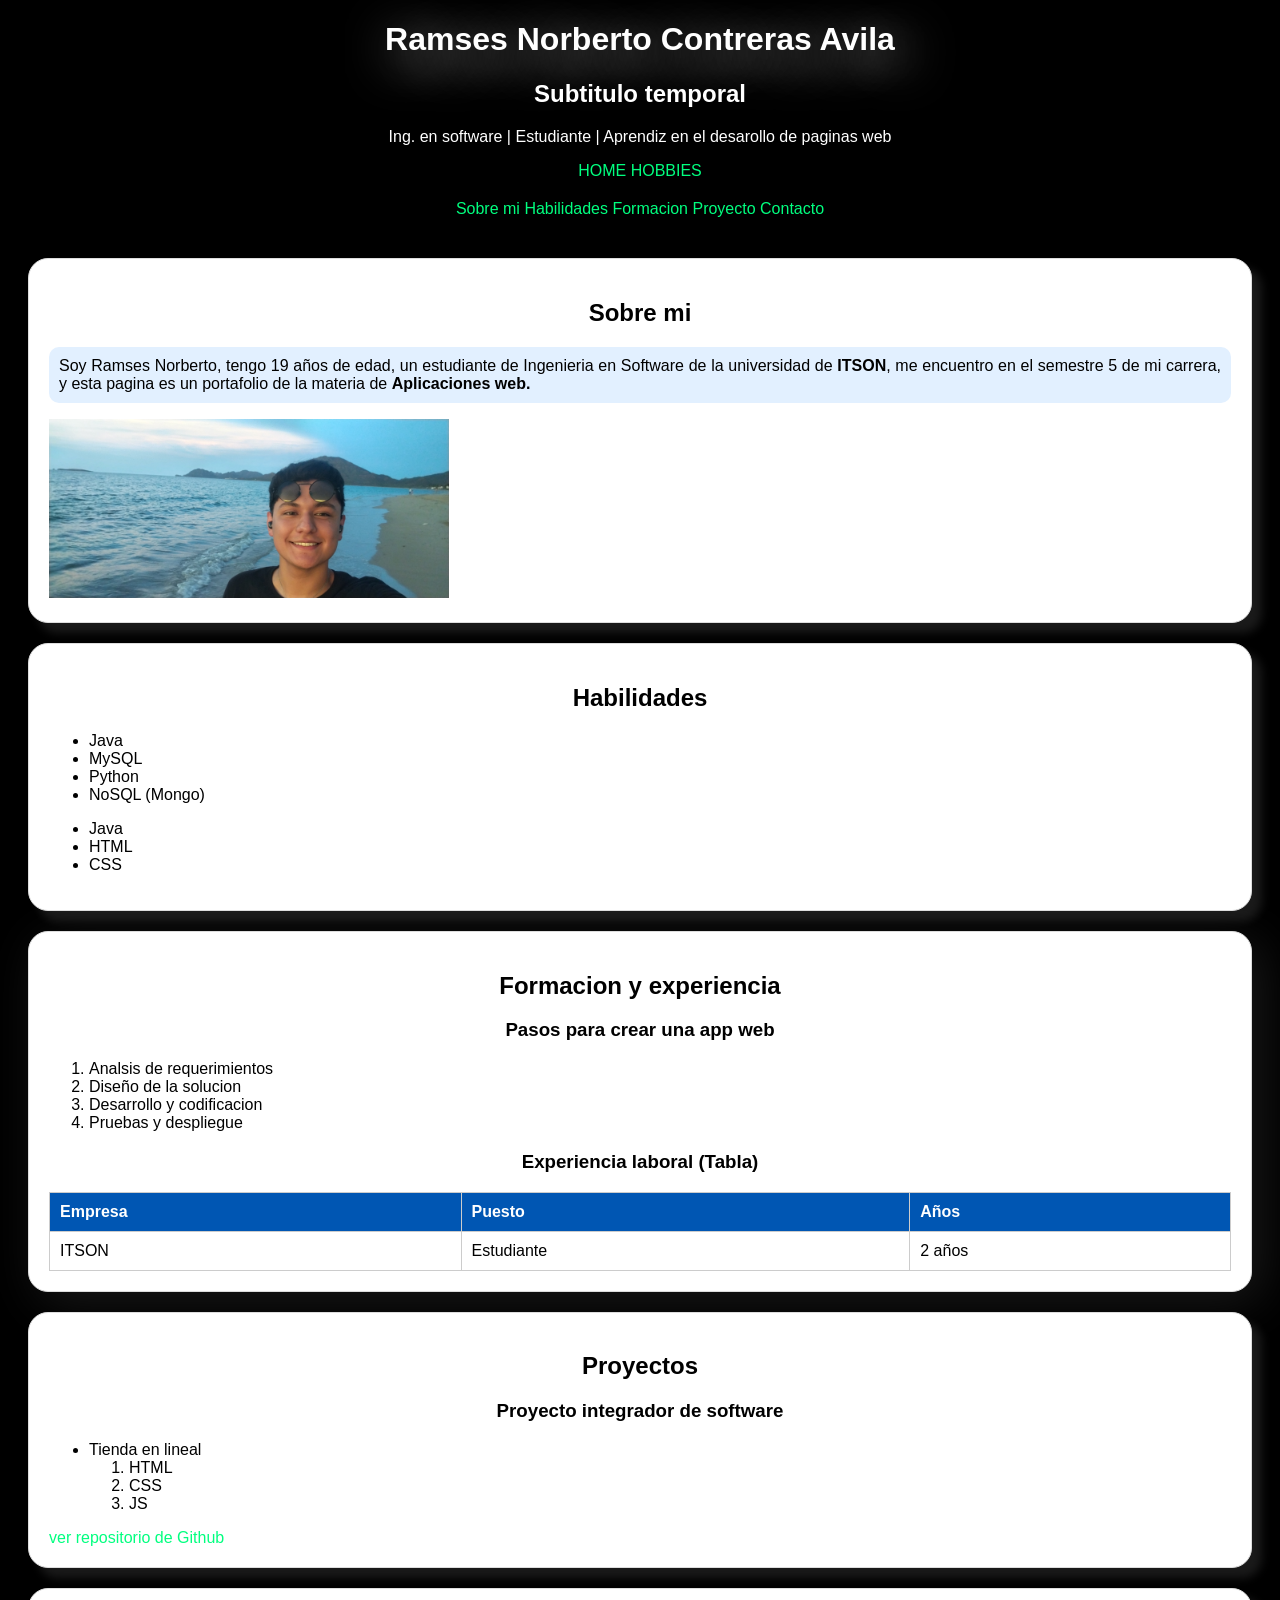
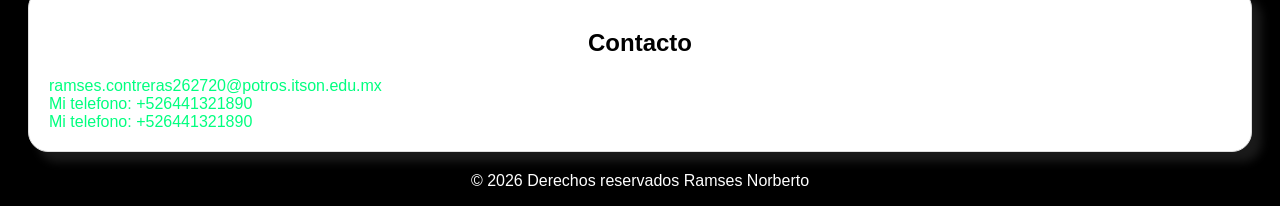
==== MiPrimerServidorDeAplicacion/src/main/resources/static/index.html @ c4db93fc "Feat: nueva version del proyecto Estilo css fue aplicado sobre el index y le dio un mejor estilo" ====
<!DOCTYPE html>
<html lang="en">
    <head>
        <meta charset="UTF-8">
        <title>mi portafolio personal</title>
        <meta name="viewport" content="width=device-width, initial-scale=1.0">
        <meta name="description" content="Portafolio profesional del ingeniero Ramses Norberto, ademas soy el tilin">
        <meta name="keywords" content="portafolio, ingeniero en software">
        <meta name="author" content="Ramses Norberto Contreras Avila">
        <meta name="robots" content="index, follow">
        <!--El robots sirve para indexar nuestros sitios web o paginas web-->
        <link rel="shortcut icon" href="favicon.ico" type="image/x-icon">

        <!--
        <style>

            *{
                font-family: Arial, "Arial Narrow";
            }

            h1{
                color: blue !important;
                font-size: 20px;
            }

        </style>
        -->

        <link rel="stylesheet" href="css/styles.css">
    </head>
    <body>

        <header>

            <h1 id="titulo-principal">Ramses Norberto Contreras Avila</h1>
            <h2>Subtitulo temporal</h2>
            <p>Ing. en software | Estudiante | Aprendiz en el desarollo de paginas web</p>
            <nav id="menu-inicial">
                <a href="index.html">HOME</a>
                <a href="hobbies.html">HOBBIES</a>
            </nav>
            <nav id="menu-info">
                <a href="#sobre-mi">Sobre mi</a>
                <a href="#habilidades">Habilidades</a>
                <a href="#formacion">Formacion</a>
                <a href="#proyectos">Proyecto</a>
                <a href="#contacto">Contacto</a>
            </nav>

        </header>
        <main>

            <section id="sobre-mi">
                <h2>Sobre mi</h2>
                <p class="destacado">Soy Ramses Norberto, tengo 19 años de edad, un estudiante de Ingenieria en Software de la universidad de <strong>ITSON</strong>,
                me encuentro en el semestre 5 de mi carrera, y esta pagina es un portafolio de la materia de
                    <strong>Aplicaciones web.</strong></p>
                <img src="./images/profile.jpg" alt="Imagen de Ramses Norbereto Contreras Avila" width="400">
            </section>
            <section id="habilidades">
                <h2>Habilidades</h2>
                <ul>
                    <li>Java</li>
                    <li>MySQL</li>
                    <li>Python</li>
                    <li>NoSQL (Mongo)</li>
                </ul>
                <ul>
                    <li>Java</li>
                    <li>HTML</li>
                    <li>CSS</li>
                </ul>
            </section>
            <section id="formacion">
                <h2>Formacion y experiencia</h2>
                <h3>Pasos para crear una app web</h3>
                <ol>
                    <li>Analsis de requerimientos</li>
                    <li>Diseño de la solucion</li>
                    <li>Desarrollo y codificacion</li>
                    <li>Pruebas y despliegue</li>
                </ol>

                <h3>Experiencia laboral (Tabla)</h3>
                <table class="tabla-bonita">
                    <tr>
                        <th>Empresa</th>
                        <th>Puesto</th>
                        <th>Años</th>
                    </tr>
                    <tr>
                        <td>ITSON</td>
                        <td>Estudiante</td>
                        <td>2 años</td>
                    </tr>

                </table>
            </section>
            <section id="proyectos">
                <h2>Proyectos</h2>
                <h3>Proyecto integrador de software</h3>
                <ul>
                    <li>
                        Tienda en lineal
                        <ol>
                            <li>HTML</li>
                            <li>CSS</li>
                            <li>JS</li>
                        </ol>
                    </li>
                </ul>

                <a href="https//github.com/Ramsecs" target="_blank">ver repositorio de Github</a>
            </section>
            <article id="contacto">
                <h2>Contacto</h2>
                <a href="mailto:ramses.contreras262720@potros.itson.edu.mx">ramses.contreras262720@potros.itson.edu.mx</a><br>
                <a href="tel:+526441321890">Mi telefono: +526441321890</a><br>
                <a href="https://wa.me/526441321890?text=Hola me comunico desde tu pagina web">Mi telefono: +526441321890</a>
            </article>
            <article></article>
            <aside></aside>
            <div></div>

        </main>
        <footer>
            <p>&copy; 2026 Derechos reservados Ramses Norberto</p>
        </footer>

    </body>
</html>
---- MiPrimerServidorDeAplicacion/src/main/resources/static/css/styles.css ----
/**
*{
    font-family: Arial, "Arial Narrow";
}

h1{
    color: red;
    font-size: 20px;
}

#titulo-principal{
    font-size: 20px;
}
*/

body{
    font-family: Arial, "Arial Narrow";
    background-color: black;
    color: white;

}

h1, h2, h3, p{
    text-align: center;
}

h1{
    text-shadow: 10px 10px 50px rgba(255,255,255,.9);
}

a{
    text-decoration: none;
    color: springgreen;
}

#menu-info, #menu-inicial{
    text-align: center;
    padding-bottom: 20px;
}


#formacion{
    background-color: #fff;
    color: black;
    border: 1px solid #ddd;

    box-shadow: 10px 10px 50px rgba(255, 255, 255, 0.1);

    border-radius: 20px;

    padding: 20px;

    margin: 20px
}


#sobre-mi, #habilidades, #proyectos, #contacto{
    background-color: #fff;
    color: black;
    border: 1px solid #ddd;

    box-shadow: 10px 10px 10px rgba(255, 255, 255, 0.1);

    border-radius: 20px;

    padding: 20px;

    margin: 20px
}


.destacado{
    background-color: #e2f0ff;
    padding: 10px;
    border-radius: 10px;
    text-align: justify;
    font-weight: 500;
}

.tabla-bonita{
    width: 100%;
    border-collapse: collapse;
    margin-top: 10px;
}

.tabla-bonita th, .tabla-bonita td{
    border: 1px solid #ccc;
    padding: 10px;
    text-align: left;
}

.tabla-bonita th{
    background-color: #0056b3;
    color: #FFF
}
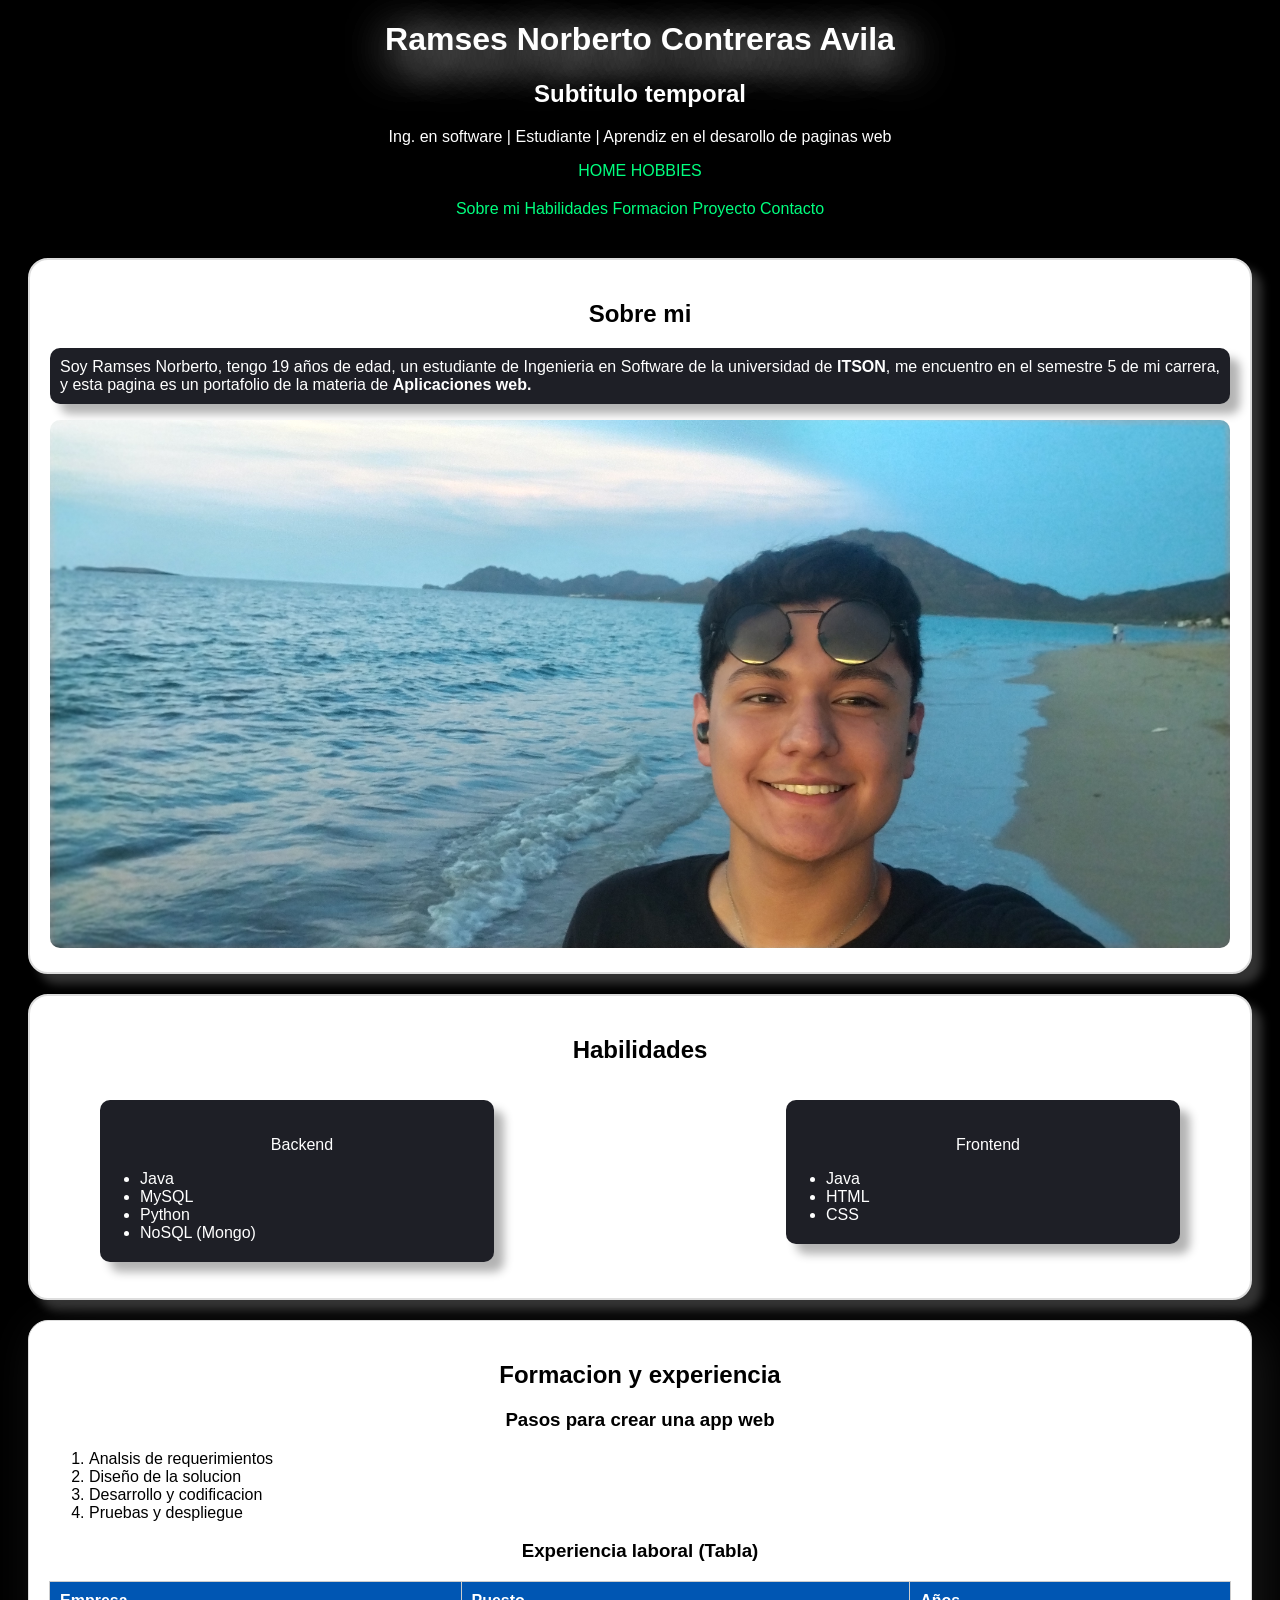
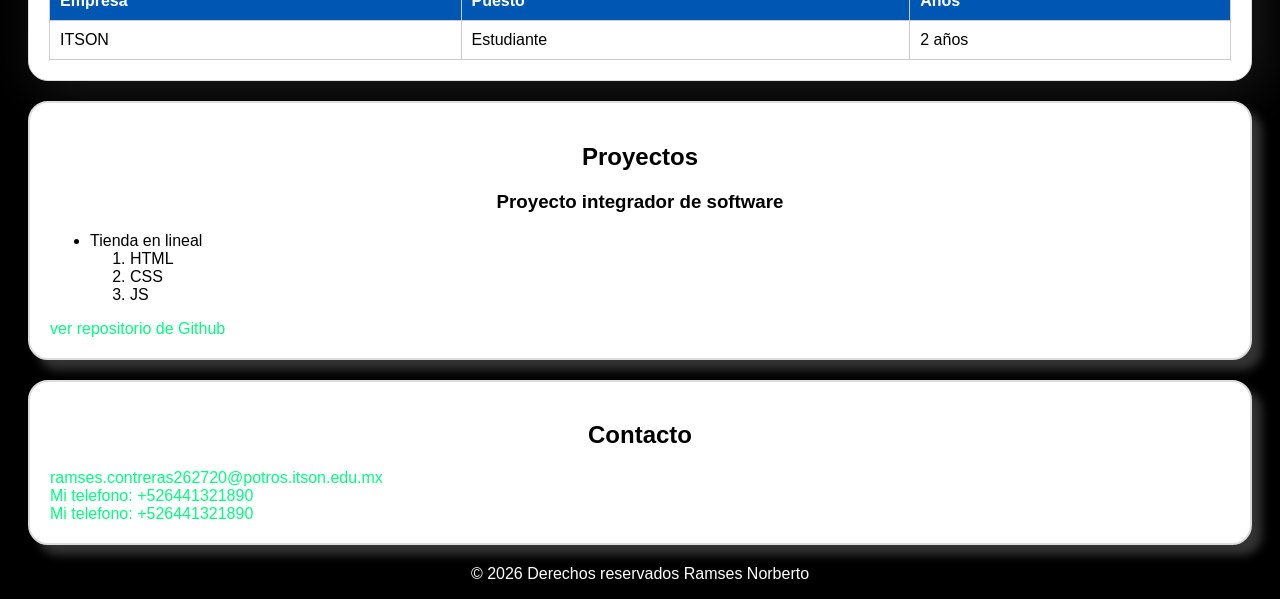
==== commit d6d5c042: "Feat: actualizacion de estilos Se aplicaron estilos nuevos al portafolio" ====
--- a/MiPrimerServidorDeAplicacion/src/main/resources/static/index.html
+++ b/MiPrimerServidorDeAplicacion/src/main/resources/static/index.html
@@ -10,21 +10,6 @@
         <meta name="robots" content="index, follow">
         <!--El robots sirve para indexar nuestros sitios web o paginas web-->
         <link rel="shortcut icon" href="favicon.ico" type="image/x-icon">
-
-        <!--
-        <style>
-
-            *{
-                font-family: Arial, "Arial Narrow";
-            }
-
-            h1{
-                color: blue !important;
-                font-size: 20px;
-            }
-
-        </style>
-        -->
 
         <link rel="stylesheet" href="css/styles.css">
     </head>
@@ -55,17 +40,21 @@
                 <p class="destacado">Soy Ramses Norberto, tengo 19 años de edad, un estudiante de Ingenieria en Software de la universidad de <strong>ITSON</strong>,
                 me encuentro en el semestre 5 de mi carrera, y esta pagina es un portafolio de la materia de
                     <strong>Aplicaciones web.</strong></p>
-                <img src="./images/profile.jpg" alt="Imagen de Ramses Norbereto Contreras Avila" width="400">
+                <img src="./images/profile.jpg" alt="Imagen de Ramses Norbereto Contreras Avila">
             </section>
             <section id="habilidades">
                 <h2>Habilidades</h2>
-                <ul>
+
+                <ul class="lista-backend">
+                    <p class="tipos-habilidades">Backend</p>
                     <li>Java</li>
                     <li>MySQL</li>
                     <li>Python</li>
                     <li>NoSQL (Mongo)</li>
                 </ul>
-                <ul>
+
+                <ul class="lista-frontend">
+                    <p class="tipos-habilidades">Frontend</p>
                     <li>Java</li>
                     <li>HTML</li>
                     <li>CSS</li>
--- a/MiPrimerServidorDeAplicacion/src/main/resources/static/css/styles.css
+++ b/MiPrimerServidorDeAplicacion/src/main/resources/static/css/styles.css
@@ -1,18 +1,3 @@
-/**
-*{
-    font-family: Arial, "Arial Narrow";
-}
-
-h1{
-    color: red;
-    font-size: 20px;
-}
-
-#titulo-principal{
-    font-size: 20px;
-}
-*/
-
 body{
     font-family: Arial, "Arial Narrow";
     background-color: black;
@@ -25,7 +10,8 @@
 }
 
 h1{
-    text-shadow: 10px 10px 50px rgba(255,255,255,.9);
+    text-shadow: 10px 10px 50px rgba(255,255,255,.9),
+    10px 10px 50px rgba(255,255,255,.9);
 }
 
 a{
@@ -57,9 +43,10 @@
 #sobre-mi, #habilidades, #proyectos, #contacto{
     background-color: #fff;
     color: black;
-    border: 1px solid #ddd;
+    border: 2px solid #ddd;
+    overflow: auto;
 
-    box-shadow: 10px 10px 10px rgba(255, 255, 255, 0.1);
+    box-shadow: 10px 10px 10px rgba(255, 255, 255, 0.2);
 
     border-radius: 20px;
 
@@ -69,12 +56,16 @@
 }
 
 
+
+
 .destacado{
-    background-color: #e2f0ff;
+    background-color: #1e1f26;
+    color: #fff;
     padding: 10px;
     border-radius: 10px;
     text-align: justify;
     font-weight: 500;
+    box-shadow: 10px 10px 10px rgba(0, 0, 0, .3);
 }
 
 .tabla-bonita{
@@ -95,4 +86,34 @@
 }
 
 
+.lista-backend, .lista-frontend{
+    border-radius: 10px;
+    color: #fff;
+    width: 30%;
+    padding-top: 20px;
+    padding-bottom: 20px;
+    background-color: #1e1f26;
+    box-shadow: 10px 10px 10px rgba(0, 0, 0, .3);
+}
 
+p.tipos-habilidades{
+    margin-right: 30px;
+}
+
+.lista-backend{
+    float: left;
+    margin-left: 50px;
+}
+
+.lista-frontend{
+    float: right;
+    margin-right: 50px;
+}
+
+img{
+    width: 100%;
+    border-radius: 10px;
+}
+
+
+
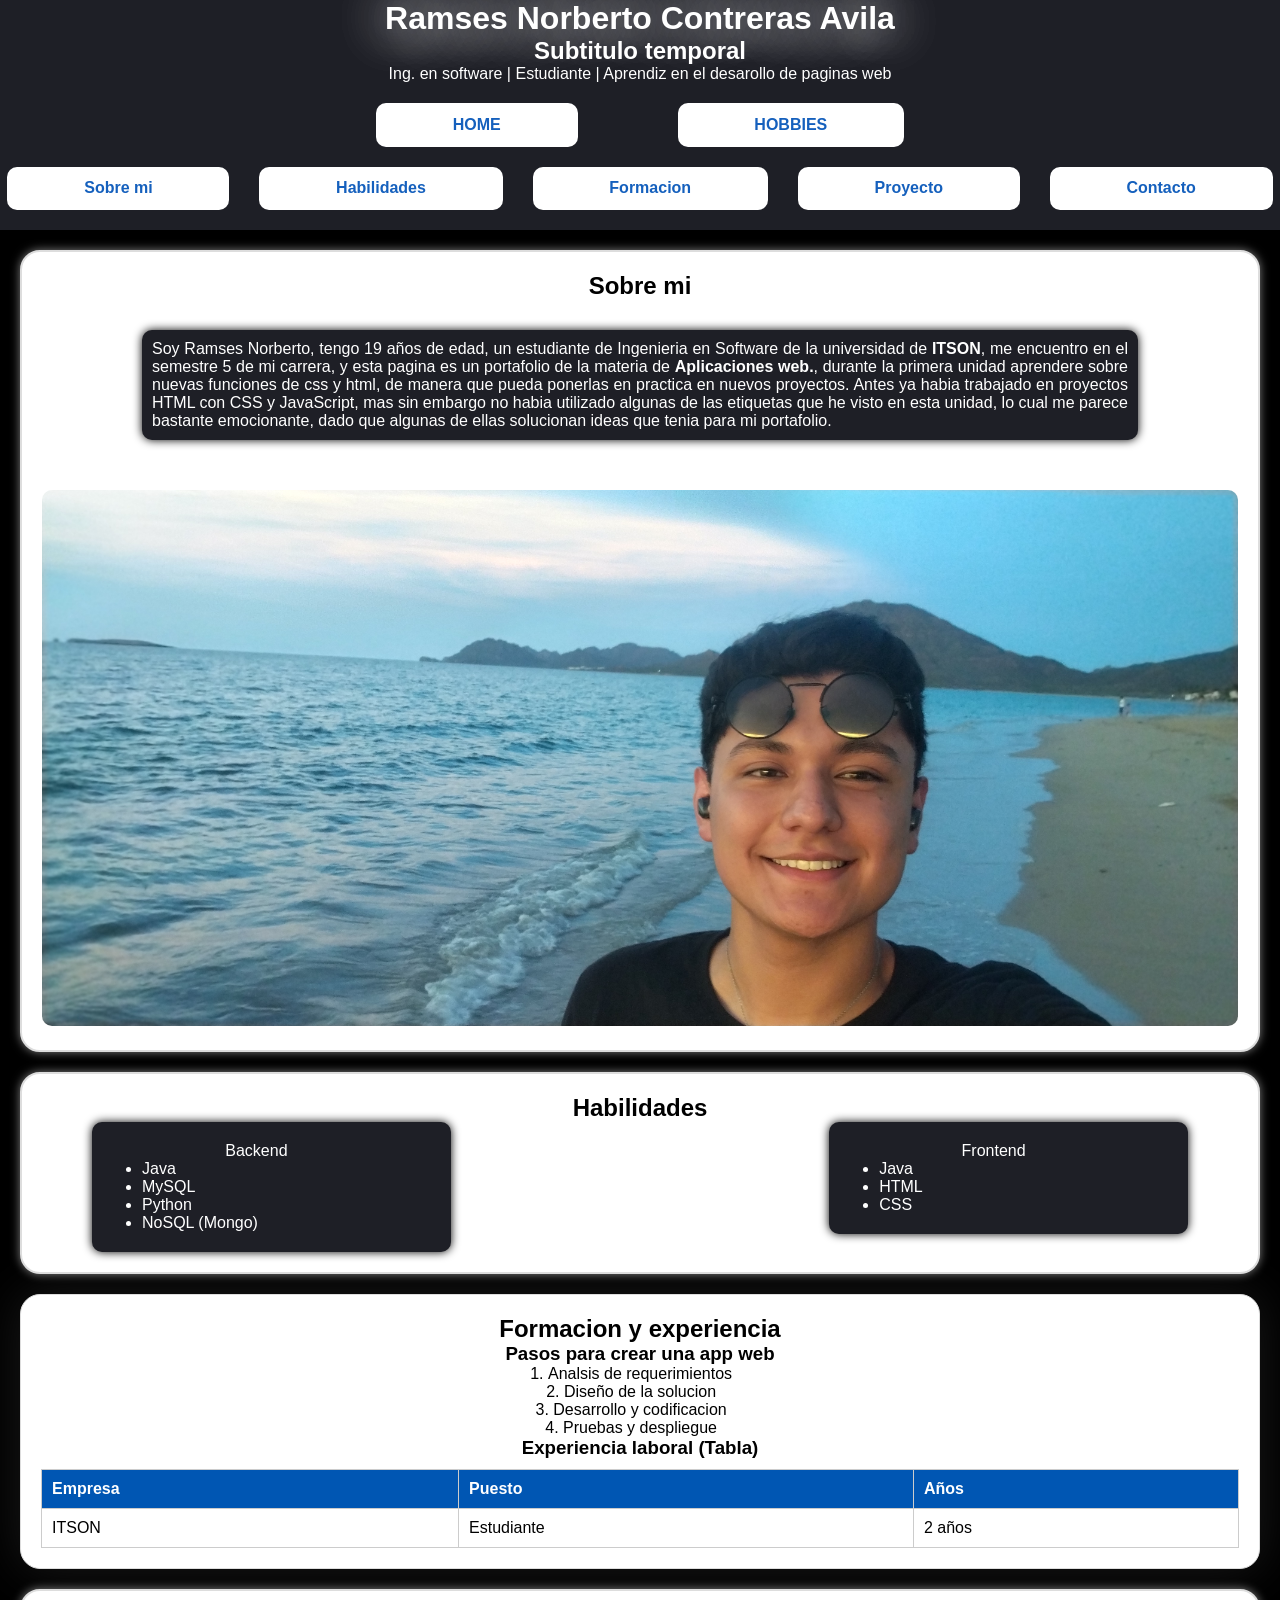
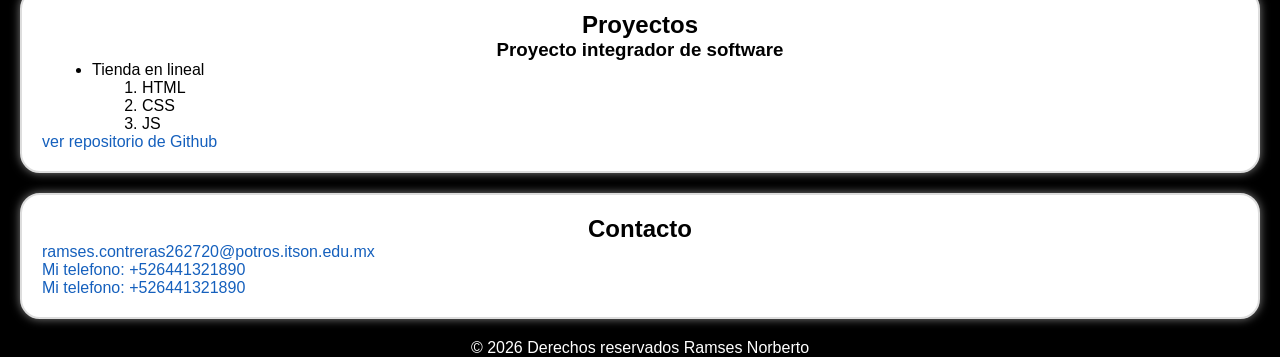
==== commit a9c719aa: "Feat: actualizacion de estilos Se agregaron mas lineas de estilos en CSS" ====
--- a/MiPrimerServidorDeAplicacion/src/main/resources/static/index.html
+++ b/MiPrimerServidorDeAplicacion/src/main/resources/static/index.html
@@ -38,8 +38,11 @@
             <section id="sobre-mi">
                 <h2>Sobre mi</h2>
                 <p class="destacado">Soy Ramses Norberto, tengo 19 años de edad, un estudiante de Ingenieria en Software de la universidad de <strong>ITSON</strong>,
-                me encuentro en el semestre 5 de mi carrera, y esta pagina es un portafolio de la materia de
-                    <strong>Aplicaciones web.</strong></p>
+                me encuentro en el semestre 5 de mi carrera, y esta pagina es un portafolio de la materia de <strong>Aplicaciones web.</strong>, durante la primera
+                unidad aprendere sobre nuevas funciones de css y html, de manera que pueda ponerlas en practica en nuevos proyectos.
+
+                Antes ya habia trabajado en proyectos HTML con CSS y JavaScript, mas sin embargo no habia utilizado algunas de las etiquetas que he visto en
+                esta unidad, lo cual me parece bastante emocionante, dado que algunas de ellas solucionan ideas que tenia para mi portafolio.</p>
                 <img src="./images/profile.jpg" alt="Imagen de Ramses Norbereto Contreras Avila">
             </section>
             <section id="habilidades">
--- a/MiPrimerServidorDeAplicacion/src/main/resources/static/css/styles.css
+++ b/MiPrimerServidorDeAplicacion/src/main/resources/static/css/styles.css
@@ -1,8 +1,57 @@
+:root{
+    --secondary-color: #1560BD;
+    --text-color: #000;
+    --border: 15px;
+}
+
+html{
+    scroll-behavior: smooth;
+}
+
 body{
     font-family: Arial, "Arial Narrow";
     background-color: black;
     color: white;
-
+    margin: 0;
+    padding: 0;
+}
+
+*{
+    box-sizing: border-box;
+    margin: 0;
+    padding: 0;
+}
+
+header{
+    background-color: #1e1f26;
+    text-align: center;
+}
+
+#menu-inicial a, #menu-info a{
+
+    font-weight: bold;
+    background-color: white;
+    padding-left: 6%;
+    padding-right: 6%;
+    padding-top: 1%;
+    padding-bottom: 1%;
+    border-radius: 10px;
+}
+
+#menu-inicial{
+    padding-top: 20px;
+    display: flex;
+    gap: 100px;
+    justify-content: center;
+
+}
+
+#menu-info{
+    padding-top: 20px;
+    padding-bottom: 20px;
+    display: flex;
+    gap: 15px;
+    justify-content: space-around;
 }
 
 h1, h2, h3, p{
@@ -10,18 +59,30 @@
 }
 
 h1{
-    text-shadow: 10px 10px 50px rgba(255,255,255,.9),
-    10px 10px 50px rgba(255,255,255,.9);
+    text-shadow: 0px 0px 50px rgba(255,255,255,.9),
+    0px 0px 50px rgba(255,255,255,.9);
 }
 
 a{
     text-decoration: none;
-    color: springgreen;
-}
-
-#menu-info, #menu-inicial{
-    text-align: center;
-    padding-bottom: 20px;
+    transition: 1s;
+    color: var(--secondary-color);
+}
+
+#menu-inicial a:hover, #menu-info a:hover{
+    transition: 1s;
+    font-size: 18px;
+    box-shadow: 0px 0px 20px rgba(65, 105, 225, 1),
+    0px 0px 20px rgba(65, 105, 225, 1),
+    0px 0px 20px rgba(65, 105, 225, 1);
+}
+
+#proyectos a:hover, #contacto a:hover{
+    transition: 1s;
+    font-size: 18px;
+    text-shadow: 0px 0px 20px rgba(65, 105, 225, 1),
+    0px 0px 20px rgba(65, 105, 225, 1),
+    0px 0px 20px rgba(65, 105, 225, 1);
 }
 
 
@@ -30,7 +91,7 @@
     color: black;
     border: 1px solid #ddd;
 
-    box-shadow: 10px 10px 50px rgba(255, 255, 255, 0.1);
+    box-shadow: 0px 0px 50px rgba(255, 255, 255, 0.1);
 
     border-radius: 20px;
 
@@ -46,7 +107,7 @@
     border: 2px solid #ddd;
     overflow: auto;
 
-    box-shadow: 10px 10px 10px rgba(255, 255, 255, 0.2);
+    box-shadow: 0px 0px 10px rgba(255, 255, 255, .5);
 
     border-radius: 20px;
 
@@ -61,11 +122,14 @@
 .destacado{
     background-color: #1e1f26;
     color: #fff;
+    margin-top: 30px;
+    margin-left: 100px;
+    margin-right: 100px;
     padding: 10px;
     border-radius: 10px;
     text-align: justify;
     font-weight: 500;
-    box-shadow: 10px 10px 10px rgba(0, 0, 0, .3);
+    box-shadow: 0px 0px 10px rgba(0, 0, 0, 1);
 }
 
 .tabla-bonita{
@@ -93,7 +157,7 @@
     padding-top: 20px;
     padding-bottom: 20px;
     background-color: #1e1f26;
-    box-shadow: 10px 10px 10px rgba(0, 0, 0, .3);
+    box-shadow: 0px 0px 10px rgba(0, 0, 0, 1);
 }
 
 p.tipos-habilidades{
@@ -110,10 +174,41 @@
     margin-right: 50px;
 }
 
+ul li{
+    margin-left: 50px;
+}
+
 img{
     width: 100%;
     border-radius: 10px;
-}
-
-
-
+    margin-top: 50px;
+}
+
+#formacion ol{
+    display: flex;
+    flex-direction: column;
+    align-items: center;
+    padding: 0;
+}
+
+
+/*
+    Pseudoclases son las interacciones que hacemos
+    :hover - cuando pasamos el mouse sobre el elemento
+    :active - mientras mantenemos el click presionado
+    :focus - click o tab
+    :visited - un link que ha sido visitado
+    :checked - cuando esta activado o seleccionado
+    :diabled - cuando el elemento no esta disponible
+
+
+    :first-child
+    :last-child
+    :-nth-child(n)
+
+    Pseudo-elementos
+    ::before - inyecta contenido antes del elemento
+    ::after - inyecta contenido antes del elemento
+
+*/
+
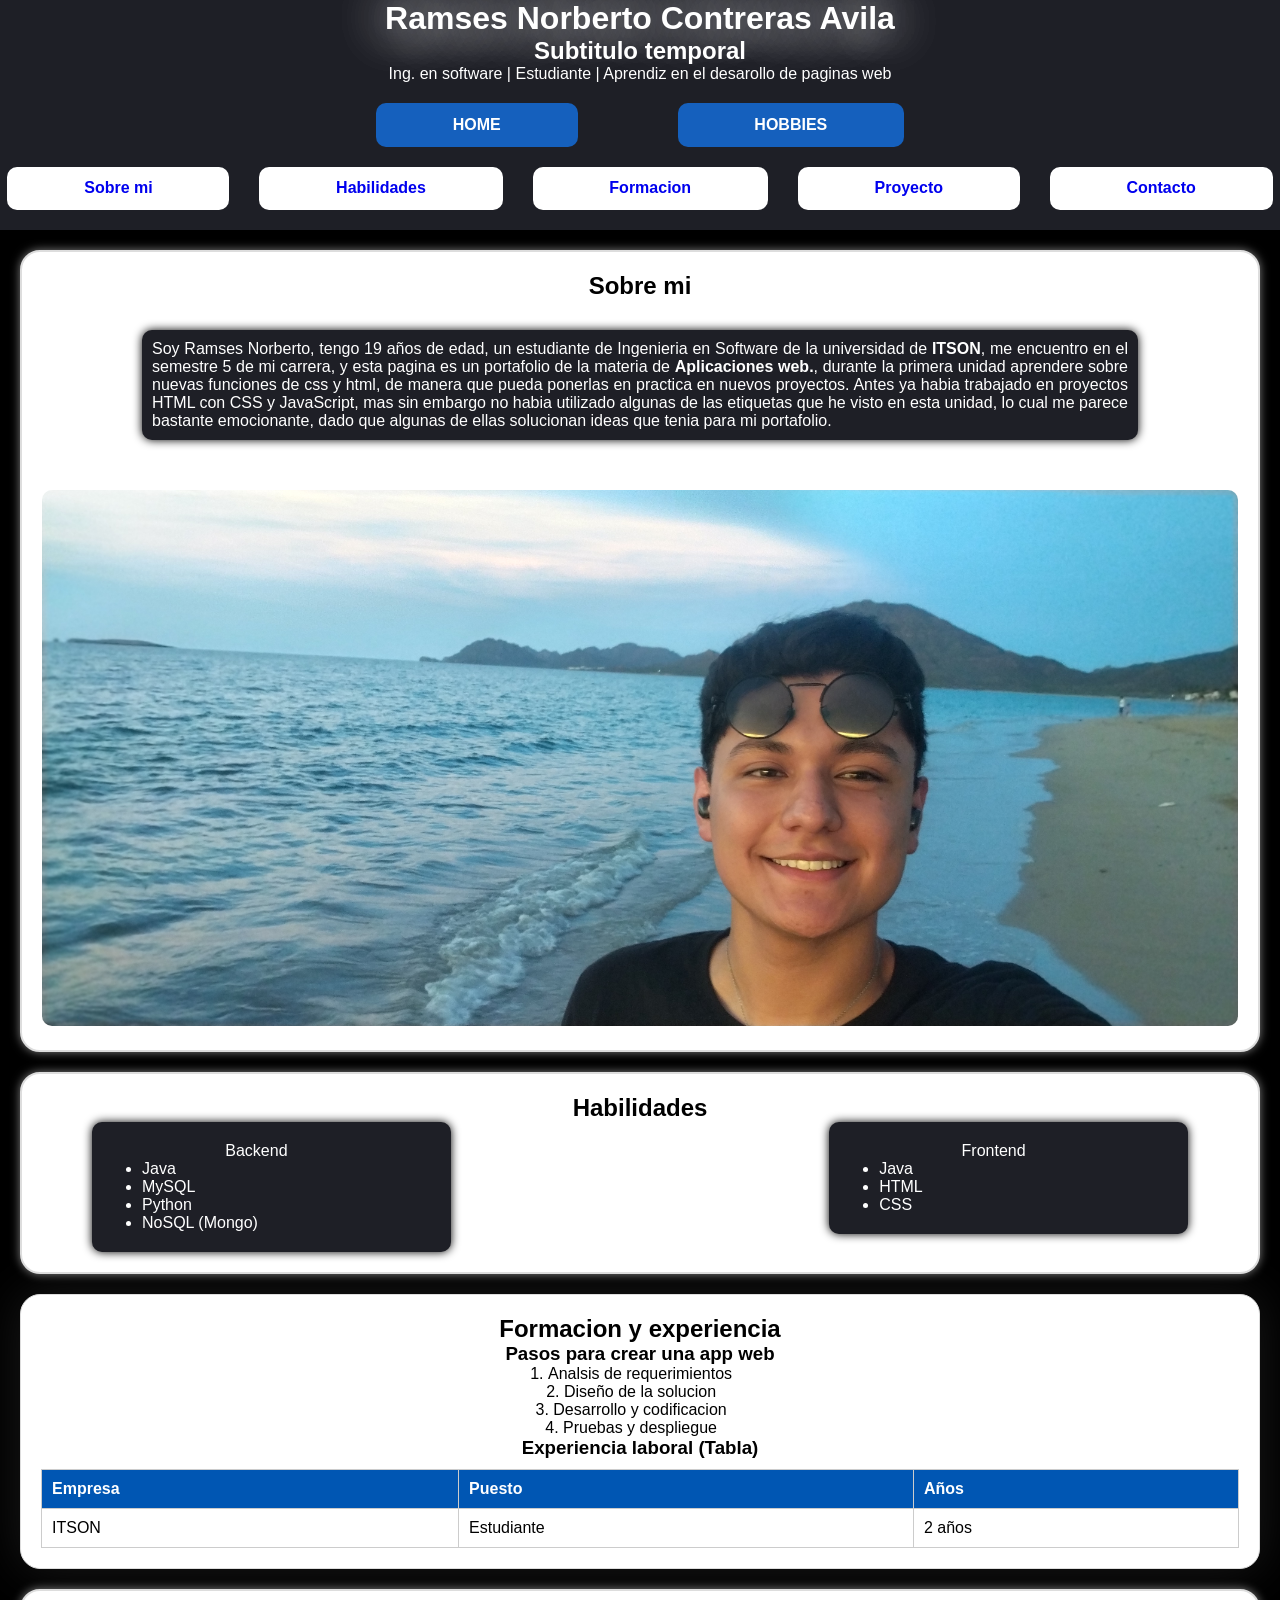
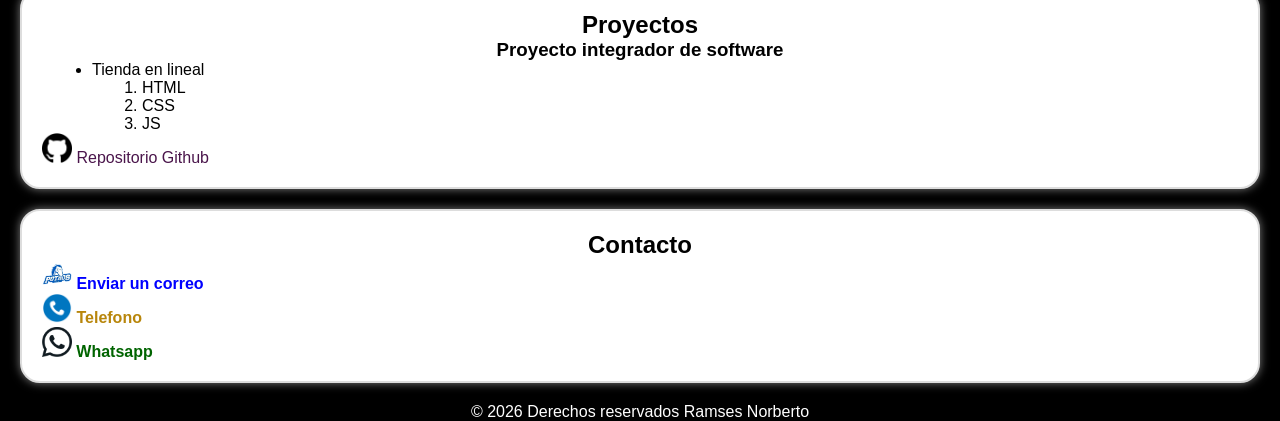
==== commit 0bcef150: "Feat: logos y mas estilo al portafolio Se añadieron pequeños logos para contacto y el link del repo" ====
--- a/MiPrimerServidorDeAplicacion/src/main/resources/static/index.html
+++ b/MiPrimerServidorDeAplicacion/src/main/resources/static/index.html
@@ -43,7 +43,7 @@
 
                 Antes ya habia trabajado en proyectos HTML con CSS y JavaScript, mas sin embargo no habia utilizado algunas de las etiquetas que he visto en
                 esta unidad, lo cual me parece bastante emocionante, dado que algunas de ellas solucionan ideas que tenia para mi portafolio.</p>
-                <img src="./images/profile.jpg" alt="Imagen de Ramses Norbereto Contreras Avila">
+                <img id="profile" src="./images/profile.jpg" alt="Imagen de Ramses Norbereto Contreras Avila">
             </section>
             <section id="habilidades">
                 <h2>Habilidades</h2>
@@ -102,13 +102,20 @@
                     </li>
                 </ul>
 
-                <a href="https//github.com/Ramsecs" target="_blank">ver repositorio de Github</a>
+                <a id="link_repo" href="https//github.com/Ramsecs" target="_blank">
+                    <img class="logo_contactos" src="./images/github.png" alt="logo github"> Repositorio Github
+                </a>
             </section>
             <article id="contacto">
                 <h2>Contacto</h2>
-                <a href="mailto:ramses.contreras262720@potros.itson.edu.mx">ramses.contreras262720@potros.itson.edu.mx</a><br>
-                <a href="tel:+526441321890">Mi telefono: +526441321890</a><br>
-                <a href="https://wa.me/526441321890?text=Hola me comunico desde tu pagina web">Mi telefono: +526441321890</a>
+                <a id="correo" href="mailto:ramses.contreras262720@potros.itson.edu.mx">
+                    <img class="logo_contactos" src="./images/potros.png" alt="logo potro itson"> Enviar un correo
+                </a><br>
+                <a id="telefono" href="tel:+526441321890">
+                    <img class="logo_contactos" src="./images/telefono.png" alt="logo telefono"> Telefono
+                </a><br>
+                <a id="whatsapp" href="https://wa.me/526441321890?text=Hola me comunico desde tu pagina web">
+                    <img class="logo_contactos" src="./images/whatsapp.png" alt="logo whatsapp"> Whatsapp</a>
             </article>
             <article></article>
             <aside></aside>
--- a/MiPrimerServidorDeAplicacion/src/main/resources/static/css/styles.css
+++ b/MiPrimerServidorDeAplicacion/src/main/resources/static/css/styles.css
@@ -1,7 +1,6 @@
 :root{
     --secondary-color: #1560BD;
-    --text-color: #000;
-    --border: 15px;
+    --links-info: #4A154B;
 }
 
 html{
@@ -27,7 +26,19 @@
     text-align: center;
 }
 
-#menu-inicial a, #menu-info a{
+#menu-inicial a{
+
+    font-weight: bold;
+    color: white;
+    background-color: #1560BD;
+    padding-left: 6%;
+    padding-right: 6%;
+    padding-top: 1%;
+    padding-bottom: 1%;
+    border-radius: 10px;
+}
+
+#menu-info a{
 
     font-weight: bold;
     background-color: white;
@@ -66,23 +77,35 @@
 a{
     text-decoration: none;
     transition: 1s;
-    color: var(--secondary-color);
-}
-
-#menu-inicial a:hover, #menu-info a:hover{
+}
+
+#menu-info a:hover, #menu-inicial a:hover{
     transition: 1s;
     font-size: 18px;
+}
+
+#menu-info a:hover{
     box-shadow: 0px 0px 20px rgba(65, 105, 225, 1),
     0px 0px 20px rgba(65, 105, 225, 1),
     0px 0px 20px rgba(65, 105, 225, 1);
 }
 
-#proyectos a:hover, #contacto a:hover{
+#menu-inicial a:hover{
+    box-shadow: 0px 0px 20px rgba(255, 255, 225, 1),
+    0px 0px 20px rgba(255, 255, 225, 1),
+    0px 0px 20px rgba(255, 255, 225, 1);
+}
+
+#proyectos a{
+    color: var(--links-info);
+}
+
+#proyectos a:hover{
     transition: 1s;
     font-size: 18px;
-    text-shadow: 0px 0px 20px rgba(65, 105, 225, 1),
-    0px 0px 20px rgba(65, 105, 225, 1),
-    0px 0px 20px rgba(65, 105, 225, 1);
+    text-shadow: 0px 0px 20px rgba(186, 104, 200, 1),
+    0px 0px 20px rgba(186, 104, 200, 1),
+    0px 0px 20px rgba(186, 104, 200, 1);
 }
 
 
@@ -178,7 +201,7 @@
     margin-left: 50px;
 }
 
-img{
+#profile{
     width: 100%;
     border-radius: 10px;
     margin-top: 50px;
@@ -190,6 +213,50 @@
     align-items: center;
     padding: 0;
 }
+
+.logo_contactos{
+    height: 30px;
+    width: auto;
+}
+
+#whatsapp{
+    color: #006400;
+}
+
+#whatsapp:hover{
+    text-shadow: 0px 0px 20px rgba(144, 238, 144, 1),
+    0px 0px 20px rgba(144, 238, 144, 1),
+    0px 0px 20px rgba(144, 238, 144, 1);
+}
+
+#telefono{
+    color: #B8860B;
+}
+
+#telefono:hover{
+    text-shadow: 0px 0px 20px rgba(204, 85, 0, .5),
+    0px 0px 20px rgba(204, 85, 0, .5),
+    0px 0px 20px rgba(204, 85, 0, .5);
+}
+
+#correo{
+    color: blue;
+}
+
+#correo:hover{
+    text-shadow: 0px 0px 20px rgba(135, 206, 235, 1),
+    0px 0px 20px rgba(135, 206, 235, 1),
+    0px 0px 20px rgba(135, 206, 235, 1);
+}
+
+#telefono, #correo, #whatsapp{
+    font-weight: bold;
+}
+
+#telefono:hover, #correo:hover, #whatsapp:hover{
+    font-size: 18px;
+}
+
 
 
 /*
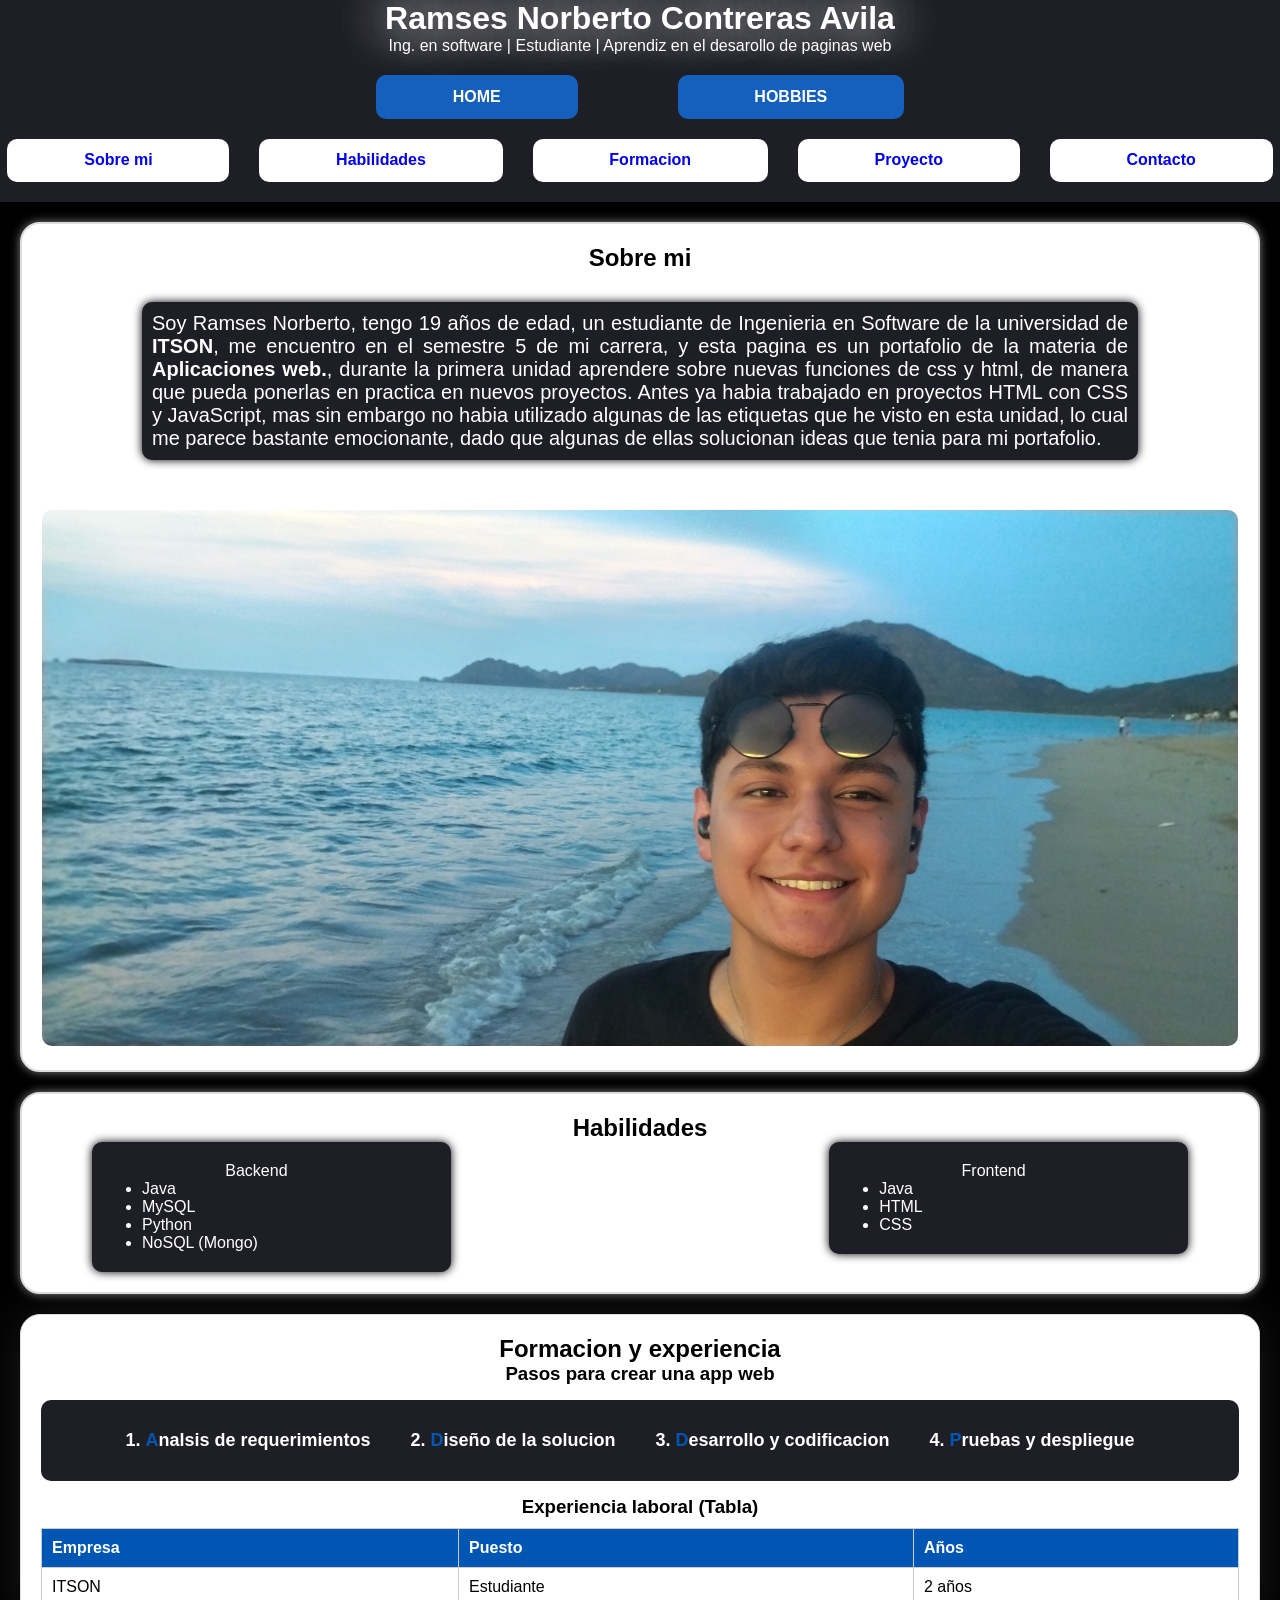
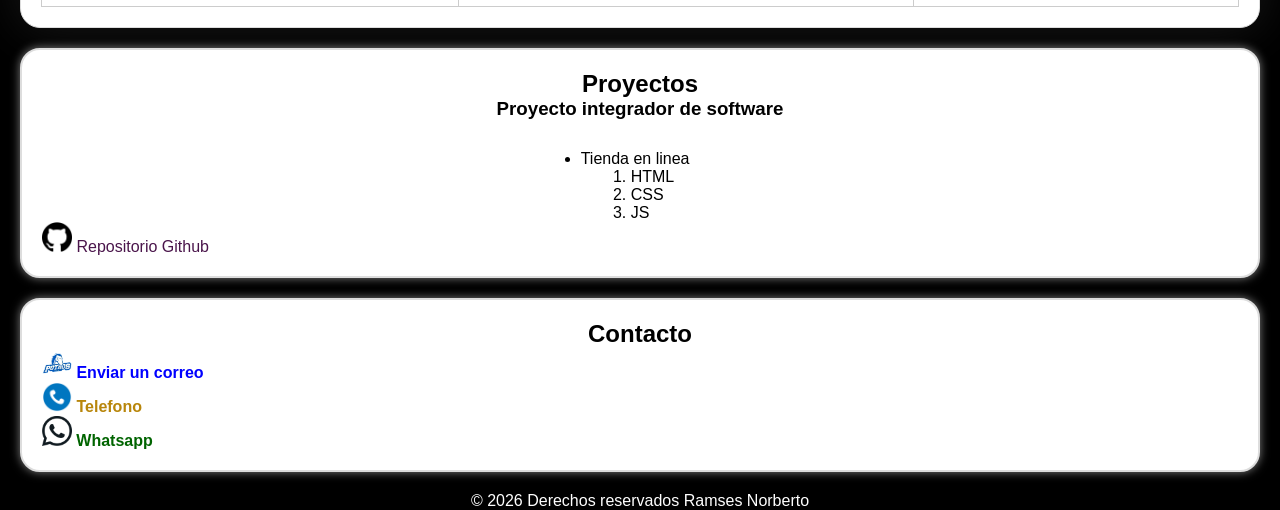
==== commit 4235911d: "Feat: nuevas imagenes, estilos y pagina de hobbies Se agregaron imagenes dentro de la carpeta de ima" ====
--- a/MiPrimerServidorDeAplicacion/src/main/resources/static/index.html
+++ b/MiPrimerServidorDeAplicacion/src/main/resources/static/index.html
@@ -2,14 +2,14 @@
 <html lang="en">
     <head>
         <meta charset="UTF-8">
-        <title>mi portafolio personal</title>
+        <title>Mi portafolio personal</title>
         <meta name="viewport" content="width=device-width, initial-scale=1.0">
         <meta name="description" content="Portafolio profesional del ingeniero Ramses Norberto, ademas soy el tilin">
         <meta name="keywords" content="portafolio, ingeniero en software">
         <meta name="author" content="Ramses Norberto Contreras Avila">
         <meta name="robots" content="index, follow">
         <!--El robots sirve para indexar nuestros sitios web o paginas web-->
-        <link rel="shortcut icon" href="favicon.ico" type="image/x-icon">
+        <link rel="icon" href="images/icon.png" type="image/x-icon">
 
         <link rel="stylesheet" href="css/styles.css">
     </head>
@@ -18,7 +18,6 @@
         <header>
 
             <h1 id="titulo-principal">Ramses Norberto Contreras Avila</h1>
-            <h2>Subtitulo temporal</h2>
             <p>Ing. en software | Estudiante | Aprendiz en el desarollo de paginas web</p>
             <nav id="menu-inicial">
                 <a href="index.html">HOME</a>
@@ -93,7 +92,7 @@
                 <h3>Proyecto integrador de software</h3>
                 <ul>
                     <li>
-                        Tienda en lineal
+                        <p>Tienda en linea</p>
                         <ol>
                             <li>HTML</li>
                             <li>CSS</li>
@@ -102,7 +101,7 @@
                     </li>
                 </ul>
 
-                <a id="link_repo" href="https//github.com/Ramsecs" target="_blank">
+                <a id="link_repo" href="https://github.com/Ramsecs/mi-primer-servidor-spring-boot.git" target="_blank">
                     <img class="logo_contactos" src="./images/github.png" alt="logo github"> Repositorio Github
                 </a>
             </section>
--- a/MiPrimerServidorDeAplicacion/src/main/resources/static/css/styles.css
+++ b/MiPrimerServidorDeAplicacion/src/main/resources/static/css/styles.css
@@ -1,6 +1,13 @@
 :root{
     --secondary-color: #1560BD;
     --links-info: #4A154B;
+    --blue-color: #0056b3;
+}
+::selection {
+  background-color: transparent;
+  text-shadow: 0 0 10px rgba(0, 51, 153, 1),
+  0 0 10px rgba(0, 51, 153, 1),
+  0 0 10px rgba(0, 51, 153, 1);
 }
 
 html{
@@ -139,10 +146,8 @@
     margin: 20px
 }
 
-
-
-
 .destacado{
+    font-size: 20px;
     background-color: #1e1f26;
     color: #fff;
     margin-top: 30px;
@@ -168,7 +173,7 @@
 }
 
 .tabla-bonita th{
-    background-color: #0056b3;
+    background-color: var(--blue-color);
     color: #FFF
 }
 
@@ -208,10 +213,22 @@
 }
 
 #formacion ol{
+    color: white;
     display: flex;
-    flex-direction: column;
-    align-items: center;
-    padding: 0;
+    gap: 5%;
+    justify-content: center;
+    padding-bottom: 30px;
+    padding-top: 30px;
+    font-weight: bold;
+    font-size: 18px;
+    background-color: #1e1f26;
+    margin-top: 15px;
+    margin-bottom: 15px;
+    border-radius: 10px;
+}
+
+#formacion ol li::first-letter{
+    color: var(--blue-color);
 }
 
 .logo_contactos{
@@ -255,6 +272,13 @@
 
 #telefono:hover, #correo:hover, #whatsapp:hover{
     font-size: 18px;
+}
+
+#proyectos ul{
+    margin-top: 30px;
+    margin-right: 5%;
+    display: flex;
+    justify-content: space-around;
 }
 
 
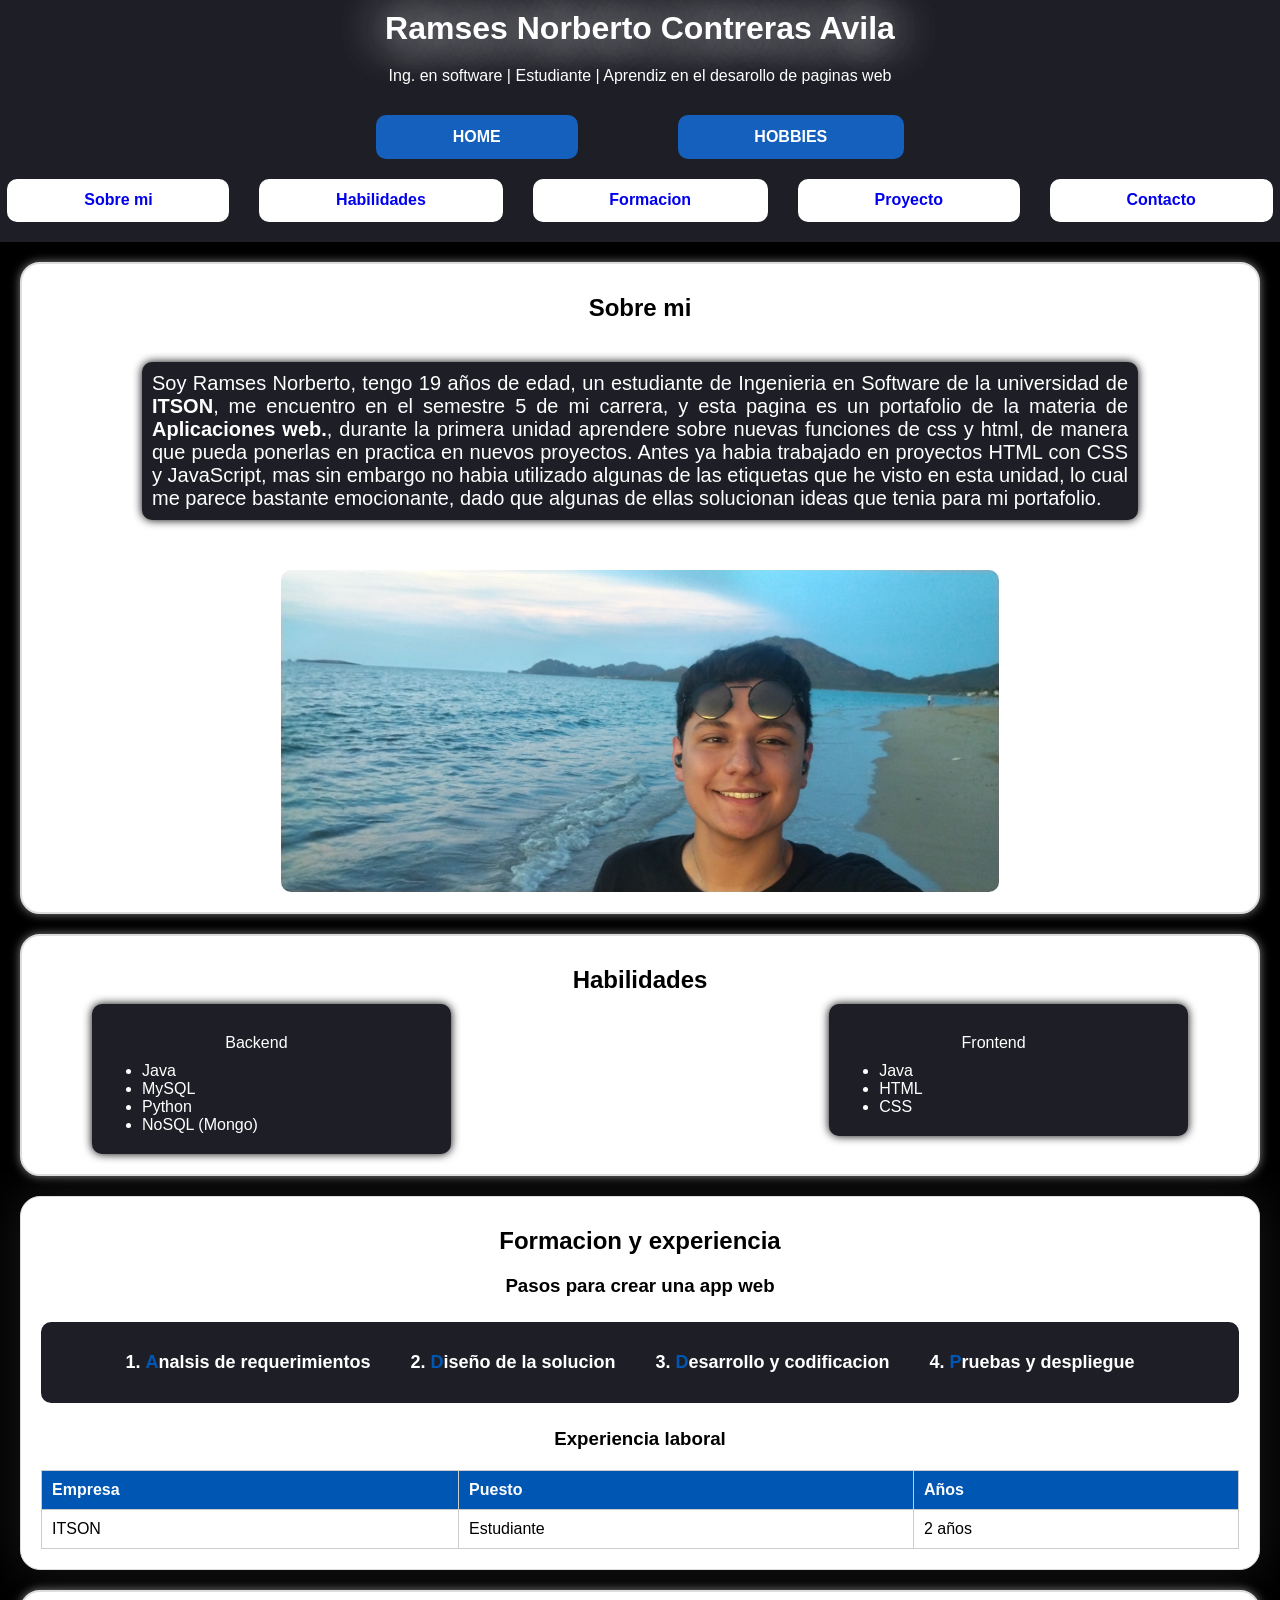
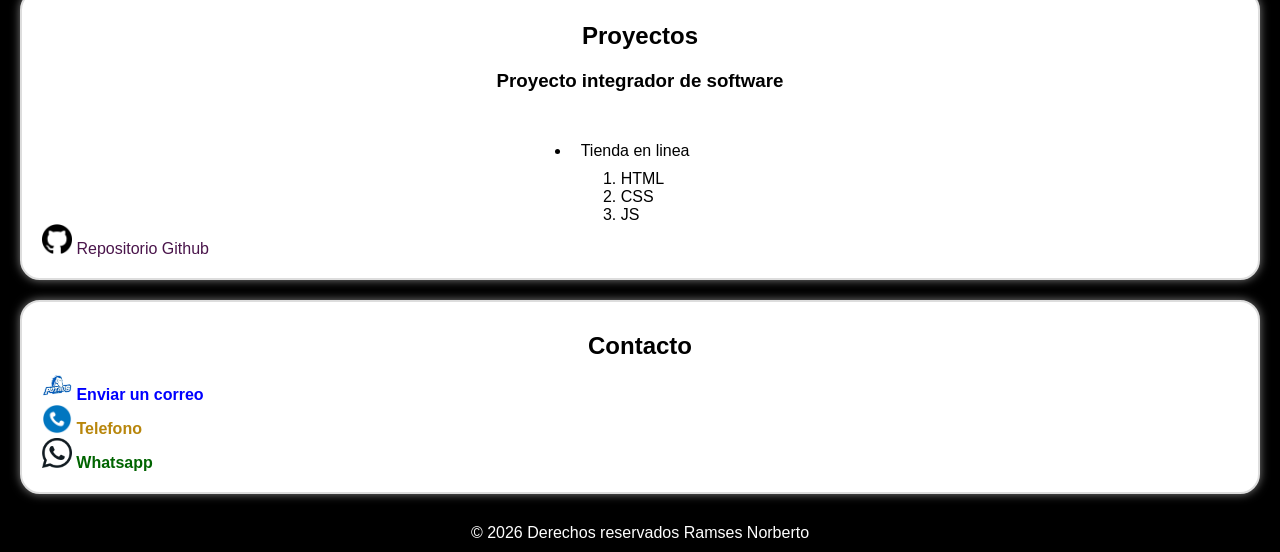
==== commit 870b0ad2: "Feat: ultimos detalles de estilos Se corrigieron algunos estilos dentro de los archivos CSS" ====
--- a/MiPrimerServidorDeAplicacion/src/main/resources/static/index.html
+++ b/MiPrimerServidorDeAplicacion/src/main/resources/static/index.html
@@ -72,7 +72,7 @@
                     <li>Pruebas y despliegue</li>
                 </ol>
 
-                <h3>Experiencia laboral (Tabla)</h3>
+                <h3>Experiencia laboral</h3>
                 <table class="tabla-bonita">
                     <tr>
                         <th>Empresa</th>
--- a/MiPrimerServidorDeAplicacion/src/main/resources/static/css/styles.css
+++ b/MiPrimerServidorDeAplicacion/src/main/resources/static/css/styles.css
@@ -74,6 +74,7 @@
 
 h1, h2, h3, p{
     text-align: center;
+    padding: 10px;
 }
 
 h1{
@@ -144,6 +145,12 @@
     padding: 20px;
 
     margin: 20px
+}
+
+#sobre-mi{
+    display: flex;
+    flex-direction: column;
+    align-items: center;
 }
 
 .destacado{
@@ -207,7 +214,7 @@
 }
 
 #profile{
-    width: 100%;
+    width: 60%;
     border-radius: 10px;
     margin-top: 50px;
 }
